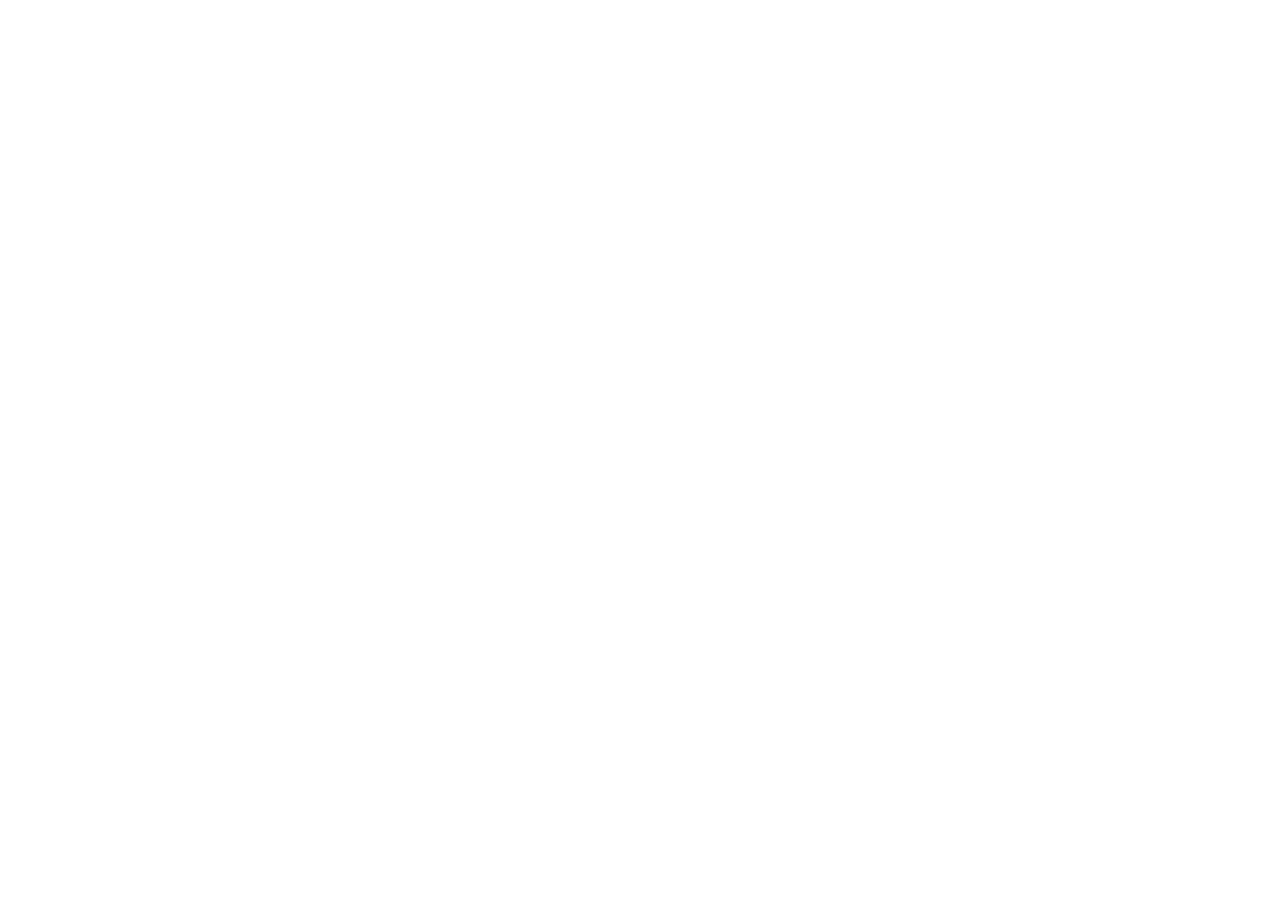
==== index.html @ 7b8e25fc "first_mac" ====
<!doctype html>
<html>
<head>
    <meta name="viewport" content="with=device-width, initial-scale=1.0">
    <title>University Website Design - Easy Tutorials</title>
    <link rel="stylesheet" href="style.css">
</head>
<body>
    <section class="header">

    </section>




</body>
</html>
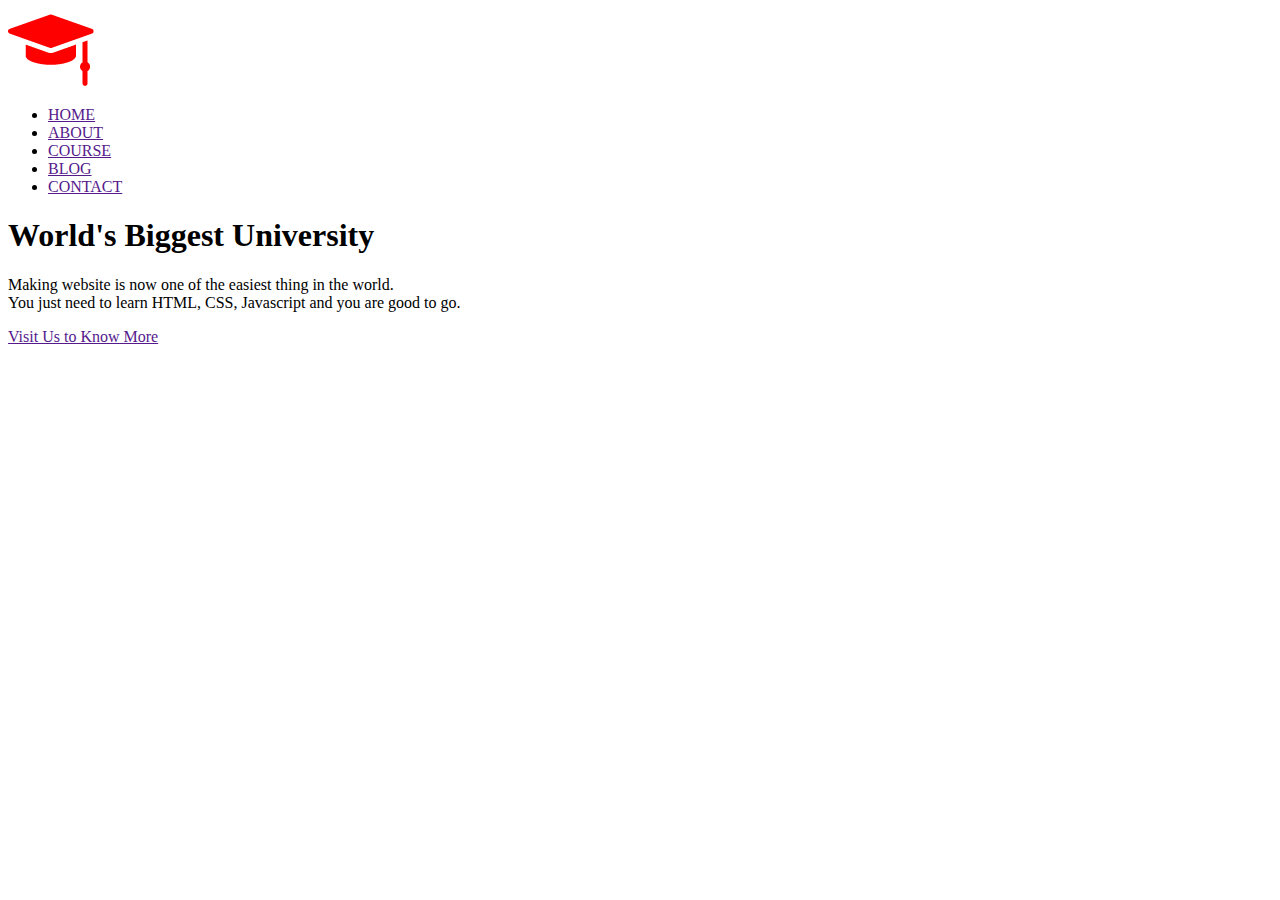
==== commit e9eda790: "first_mac_morning_gottago" ====
--- a/index.html
+++ b/index.html
@@ -1,14 +1,39 @@
 <!doctype html>
-<html>
+<html lang="en">
 <head>
-    <meta name="viewport" content="with=device-width, initial-scale=1.0">
-    <title>University Website Design - Easy Tutorials</title>
-    <link rel="stylesheet" href="style.css">
+  <meta name="viewport" content="with=device-width, initial-scale=1.0">
+  <title>University Website Design - Easy Tutorials</title>
+  <link rel="stylesheet" href="style.css">
+  <link rel="preconnect" href="https://fonts.googleapis.com">
+  <link rel="preconnect" href="https://fonts.gstatic.com" crossorigin>
+  <link href="https://fonts.googleapis.com/css2?family=Poppins:wght@100;200;300;400;600;700&display=swap" rel="stylesheet">
 </head>
 <body>
-    <section class="header">
-
-    </section>
+  <section class="header">
+    <nav>
+      <a href="index.html">
+        <img src="images/logo.png">
+      </a>
+<!--      a tag: link 만들기, 커서 올릴 때 포인터로 자동 바뀜-->
+      <div class="nav-links">
+        <ul>
+          <li><a href="">HOME</a></li>
+          <li><a href="">ABOUT</a></li>
+          <li><a href="">COURSE</a></li>
+          <li><a href="">BLOG</a></li>
+          <li><a href="">CONTACT</a></li>
+        </ul>
+      </div>
+    </nav>
+  <div class="text-box">
+    <h1>World's Biggest University</h1>
+    <p>Making website is now one of the easiest thing in the world. <br>You just need to learn HTML, CSS, Javascript and you are good to go.</p>
+<!--    br: 띄어쓰기-->
+    <p>
+      <a href="" class="hero-btn">Visit Us to Know More</a>
+    </p>
+  </div>
+  </section>
 
 
 
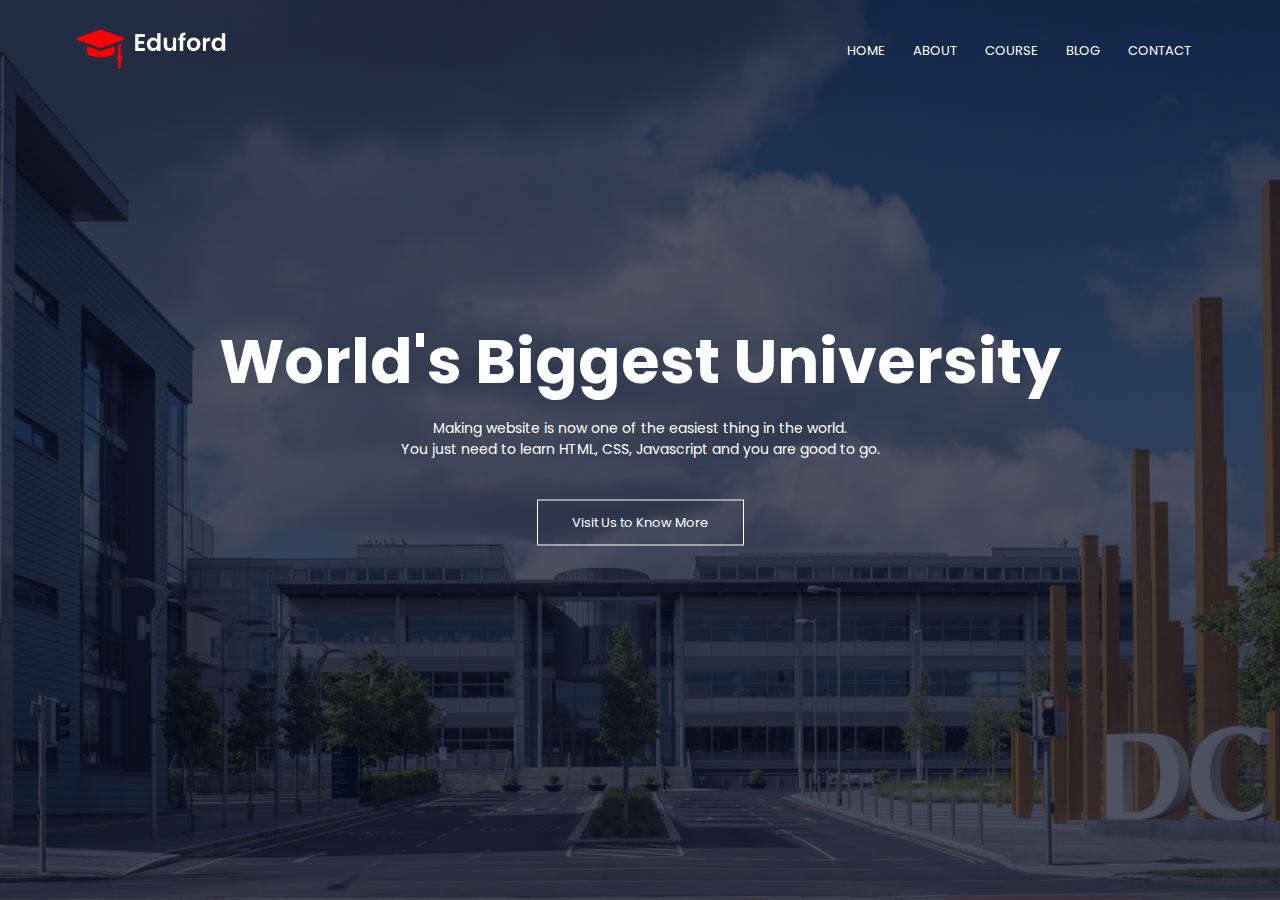
==== commit 8ab47bee: "for 4/6 study" ====
--- a/index.html
+++ b/index.html
@@ -7,6 +7,10 @@
   <link rel="preconnect" href="https://fonts.googleapis.com">
   <link rel="preconnect" href="https://fonts.gstatic.com" crossorigin>
   <link href="https://fonts.googleapis.com/css2?family=Poppins:wght@100;200;300;400;600;700&display=swap" rel="stylesheet">
+<!--  google font-->
+  <link rel="stylesheet" href="https://stackpath.bootstrapcdn.com/font-awesome/4.7.0/css/font-awesome.min.css">
+<!--  font awesome 4 cdn-->
+
 </head>
 <body>
   <section class="header">
@@ -15,15 +19,19 @@
         <img src="images/logo.png">
       </a>
 <!--      a tag: link 만들기, 커서 올릴 때 포인터로 자동 바뀜-->
-      <div class="nav-links">
-        <ul>
-          <li><a href="">HOME</a></li>
-          <li><a href="">ABOUT</a></li>
-          <li><a href="">COURSE</a></li>
-          <li><a href="">BLOG</a></li>
-          <li><a href="">CONTACT</a></li>
-        </ul>
+      <div class="nav-links" id="navLinks">
+        <i class="fa fa-times" onclick="hideMenu()"></i>
+<!--        https://fontawesome.com/v4/icon/times-->
+        <!--  font awesome 4 icons-->
+          <ul>
+            <li><a href="">HOME</a></li>
+            <li><a href="">ABOUT</a></li>
+            <li><a href="">COURSE</a></li>
+            <li><a href="">BLOG</a></li>
+            <li><a href="">CONTACT</a></li>
+          </ul>
       </div>
+      <i class="fa fa-bars" onclick="showMenu()"></i>
     </nav>
   <div class="text-box">
     <h1>World's Biggest University</h1>
@@ -35,8 +43,19 @@
   </div>
   </section>
 
+  <script>
+
+    var navLinks = document.getElementById("navLinks");
+
+    function showmenu(){
+      navLinks.style.right="0";
+    }
+    function hidemenu(){
+      navLinks.style.right="-20";
+    }
+
+  </script>
 
 
-
-</body>
-</html>
+  </body>
+  </html>
--- a/style.css
+++ b/style.css
@@ -0,0 +1,122 @@
+*{
+  margin:0;
+  padding:0;
+  font-family: 'Poppins', sans-serif;
+}
+.header{
+  min-height: 100vh;
+  /*  vh: vertical height in percentage*/
+  width: 100%;
+  background-image: linear-gradient(rgba(4,9,30,0.7),rgba(4,9,30,0.7)),url(images/banner.png);
+  background-position: center;
+  background-size: cover;
+  position: relative;
+}
+nav{
+  display: flex;
+  padding: 2% 6%;
+  justify-content: space-between;
+  align-items: center;
+}
+nav img{
+  width: 150px;
+}
+.nav-links{
+  flex: 1;
+  text-align: right;
+}
+.nav-links ul li{
+  list-style: none;
+  display: inline-block;
+  padding: 8px 12px;
+  position: relative;
+}
+.nav-links ul li a{
+  color: #fff;
+  text-decoration: none;
+  font-size: 13px;
+}
+.nav-links ul li::after{
+  content:'';
+  width: 0%;
+  height: 2px;
+  background: #f44336;
+  display: block;
+  margin: auto;
+  transition: 0.5s;
+/*  밑줄이 천천히 생기게*/
+}
+.nav-links ul li:hover::after{
+  width: 100%;
+}
+.text-box{
+  width: 90%;
+  color: #fff;
+  position: absolute;
+  top: 50%;
+  left: 50%;
+  transform: translate(-50%,-50%);
+  text-align: center;
+}
+.text-box h1{
+  font-size: 62px;
+}
+.text-box p{
+  margin:10px 0 40px;
+  /*위 양옆 아래 간격*/
+  font-size: 14px;
+  color: #fff;
+}
+.hero-btn{
+  display: inline-block;
+  text-decoration: none;
+  color: #fff;
+  border: 1px solid #fff;
+  padding: 12px 34px;
+  /*위 아래*/
+  font-size: 13px;
+  background: transparent;
+/*  transparent 투명한*/
+  position: relative;
+  cursor: pointer;
+}
+.hero-btn:hover{
+  border: 1px solid #f44336;
+  background: #f44336;
+  transition: 1s;
+}
+
+nav .fa{
+  display: none;
+}
+
+@media(max-width: 700px){
+  /* width 0-700px이 될 때 까지. 폰에서 볼 때 크기 변경*/
+  .text-box h1{
+    font-size: 20px;
+  }
+  .nav-links ul li{
+    display: block;
+  }
+  .nav-links{
+    position: absolute;
+    background: #f44336;
+    height: 100vh;
+    width: 200px;
+    top: 0;
+    right: -200px;
+    text-align: left;
+    z-index:2;
+  }
+  nav .fa{
+    display:block;
+    color: #fff;
+    margin: 10px;
+    font-size: 22px;
+    cursor:pointer;
+  }
+  .nav-links ul{
+    padding: 30px;
+
+  }
+}
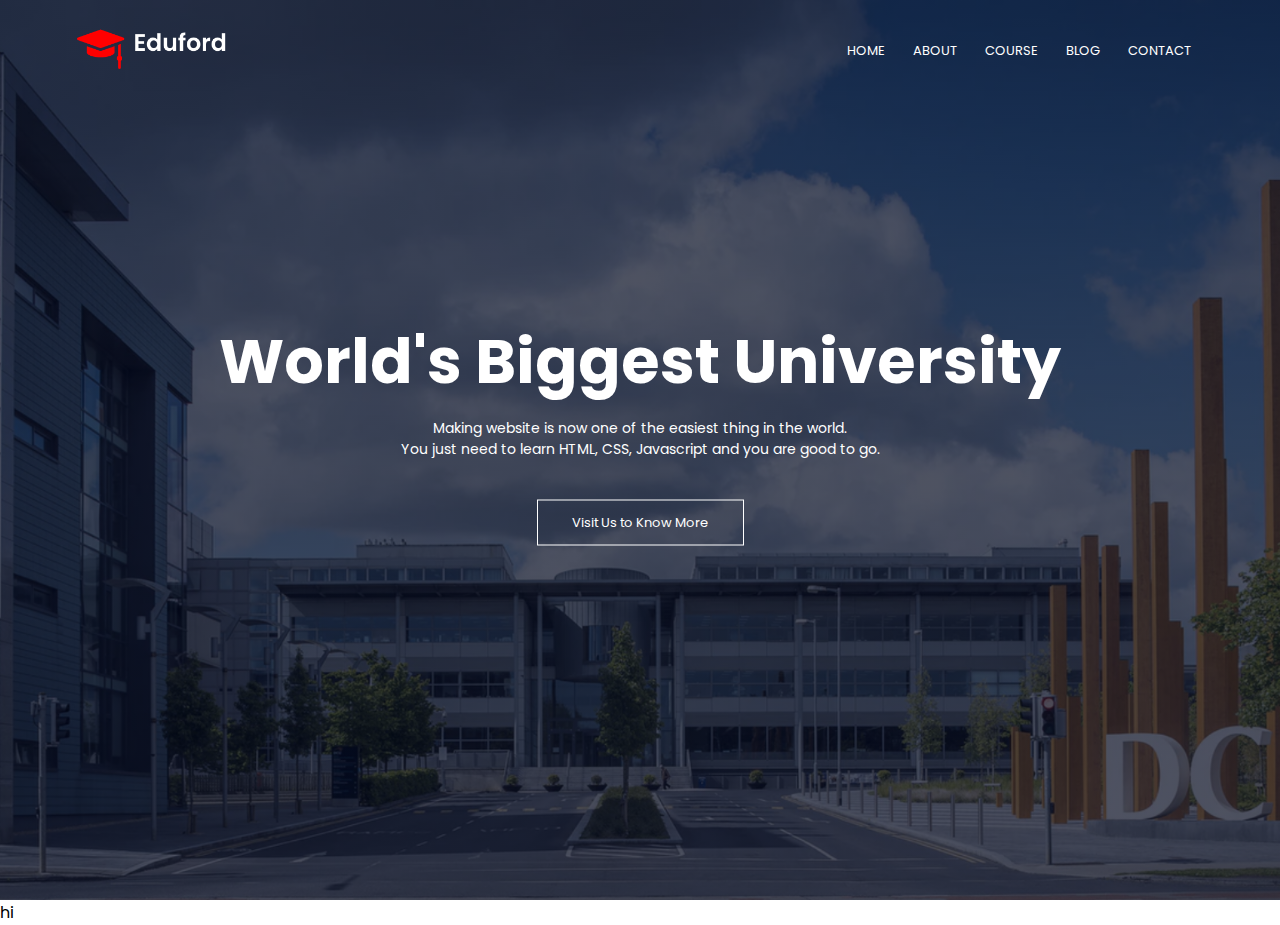
==== commit 19b6b46a: "from IPAD" ====
--- a/index.html
+++ b/index.html
@@ -59,3 +59,4 @@
 
   </body>
   </html>
+  hi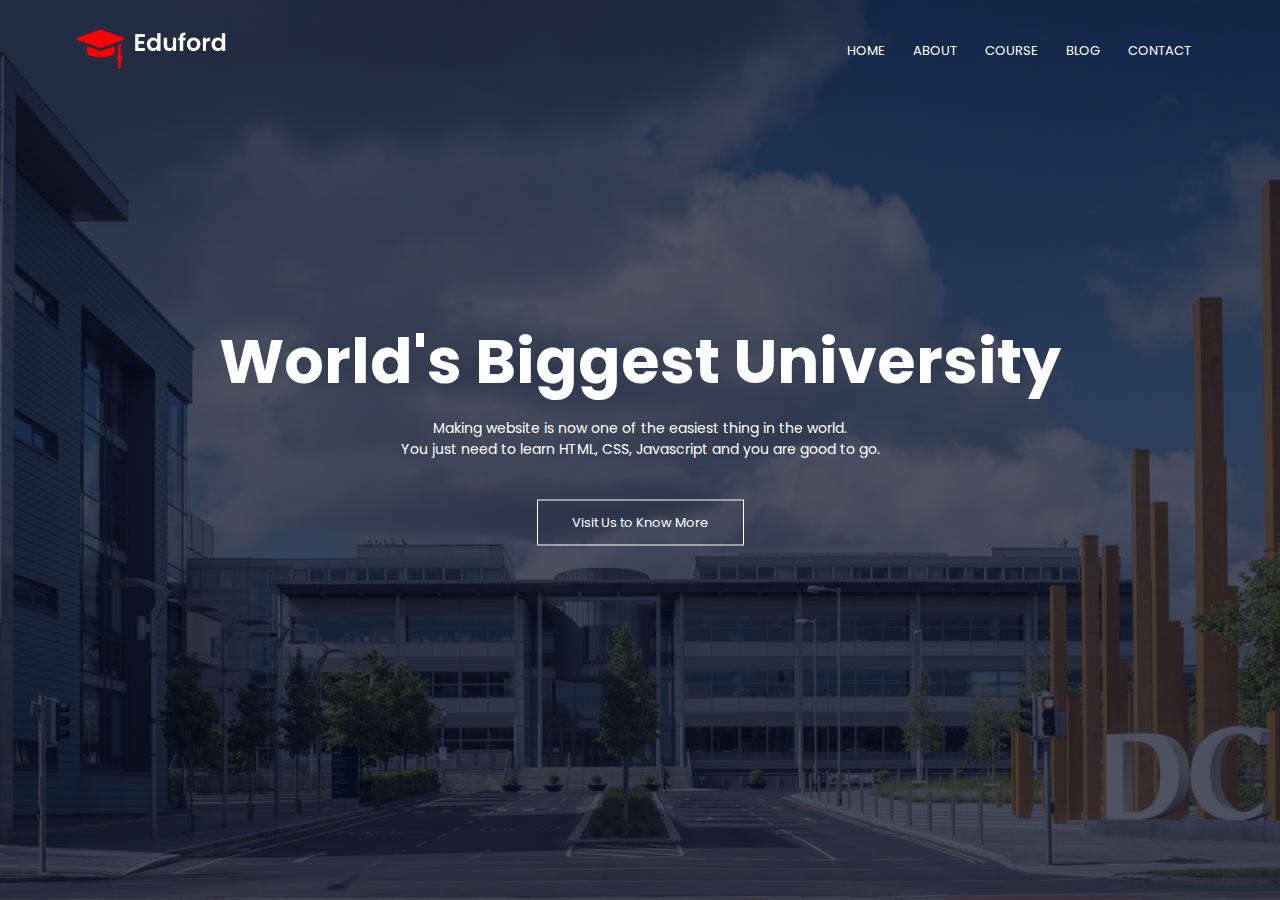
==== commit c654305f: "from IPAD OMG" ====
--- a/index.html
+++ b/index.html
@@ -59,4 +59,3 @@
 
   </body>
   </html>
-  hi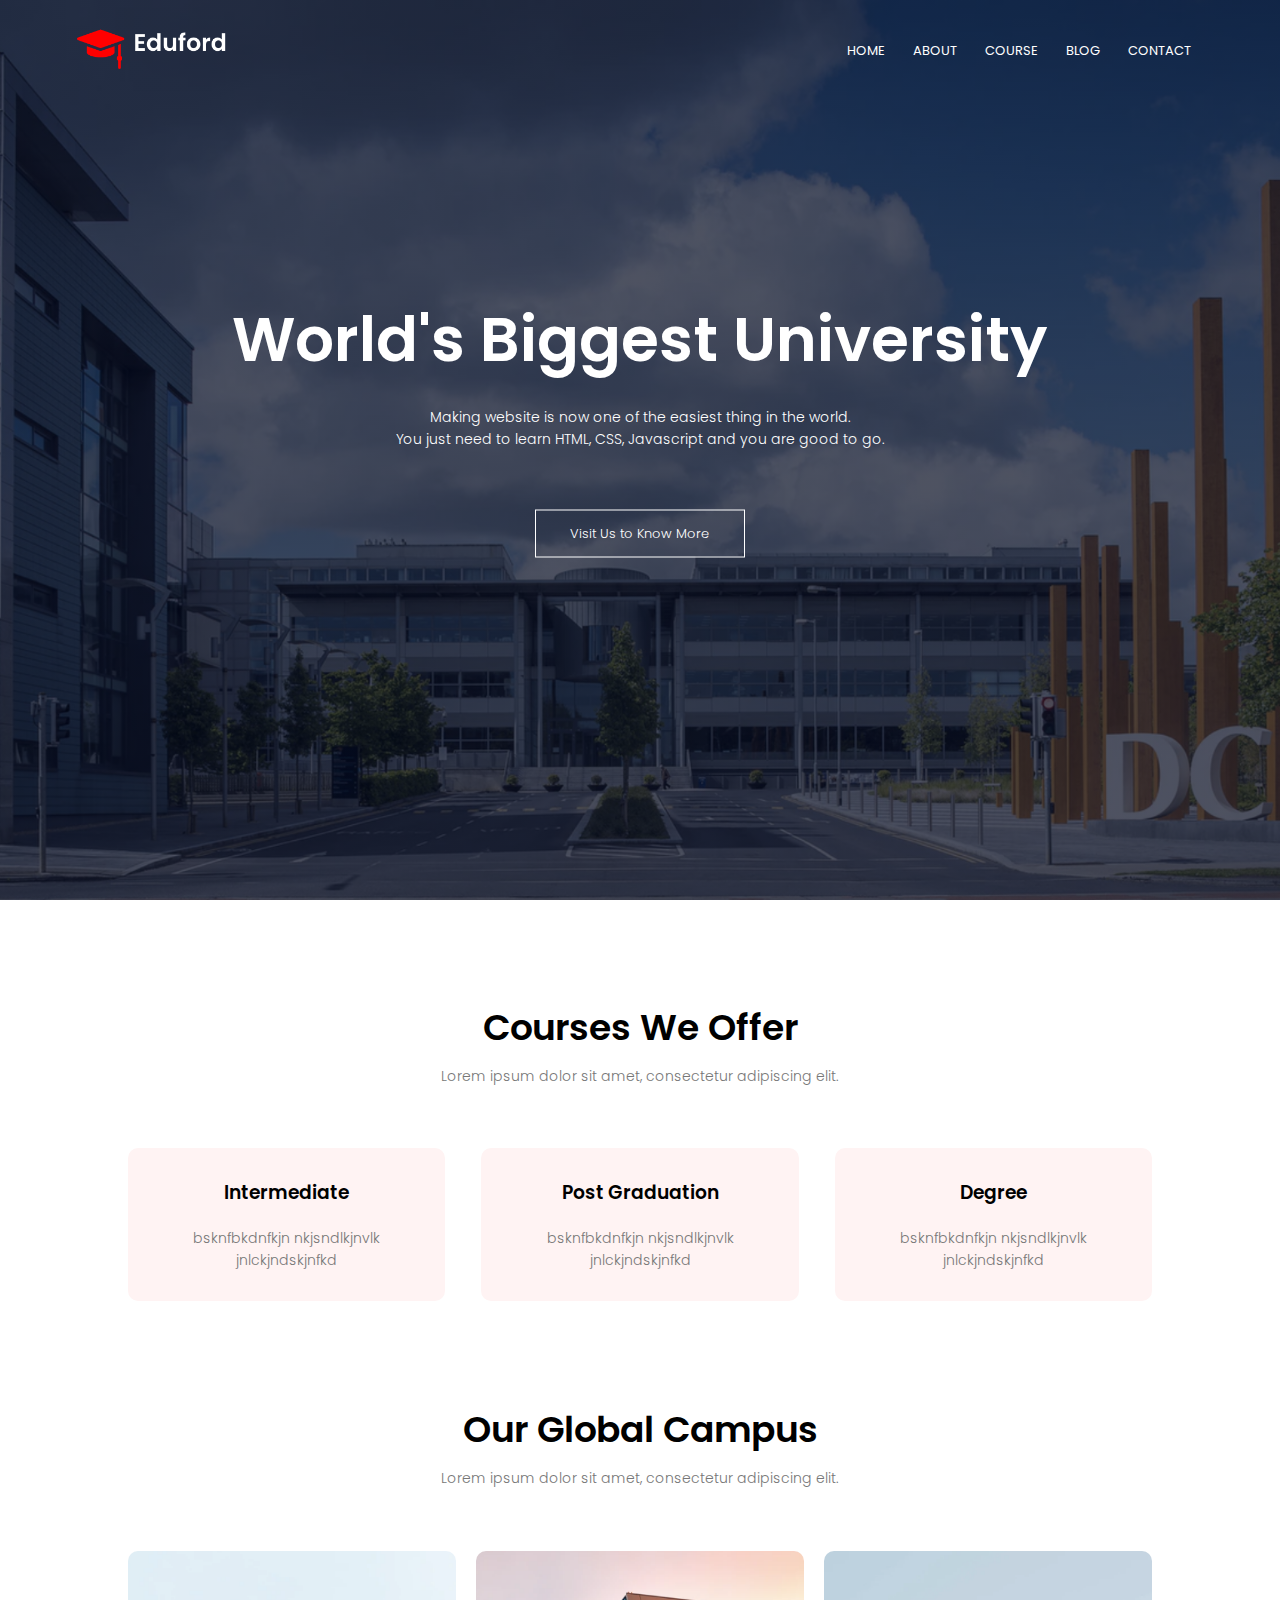
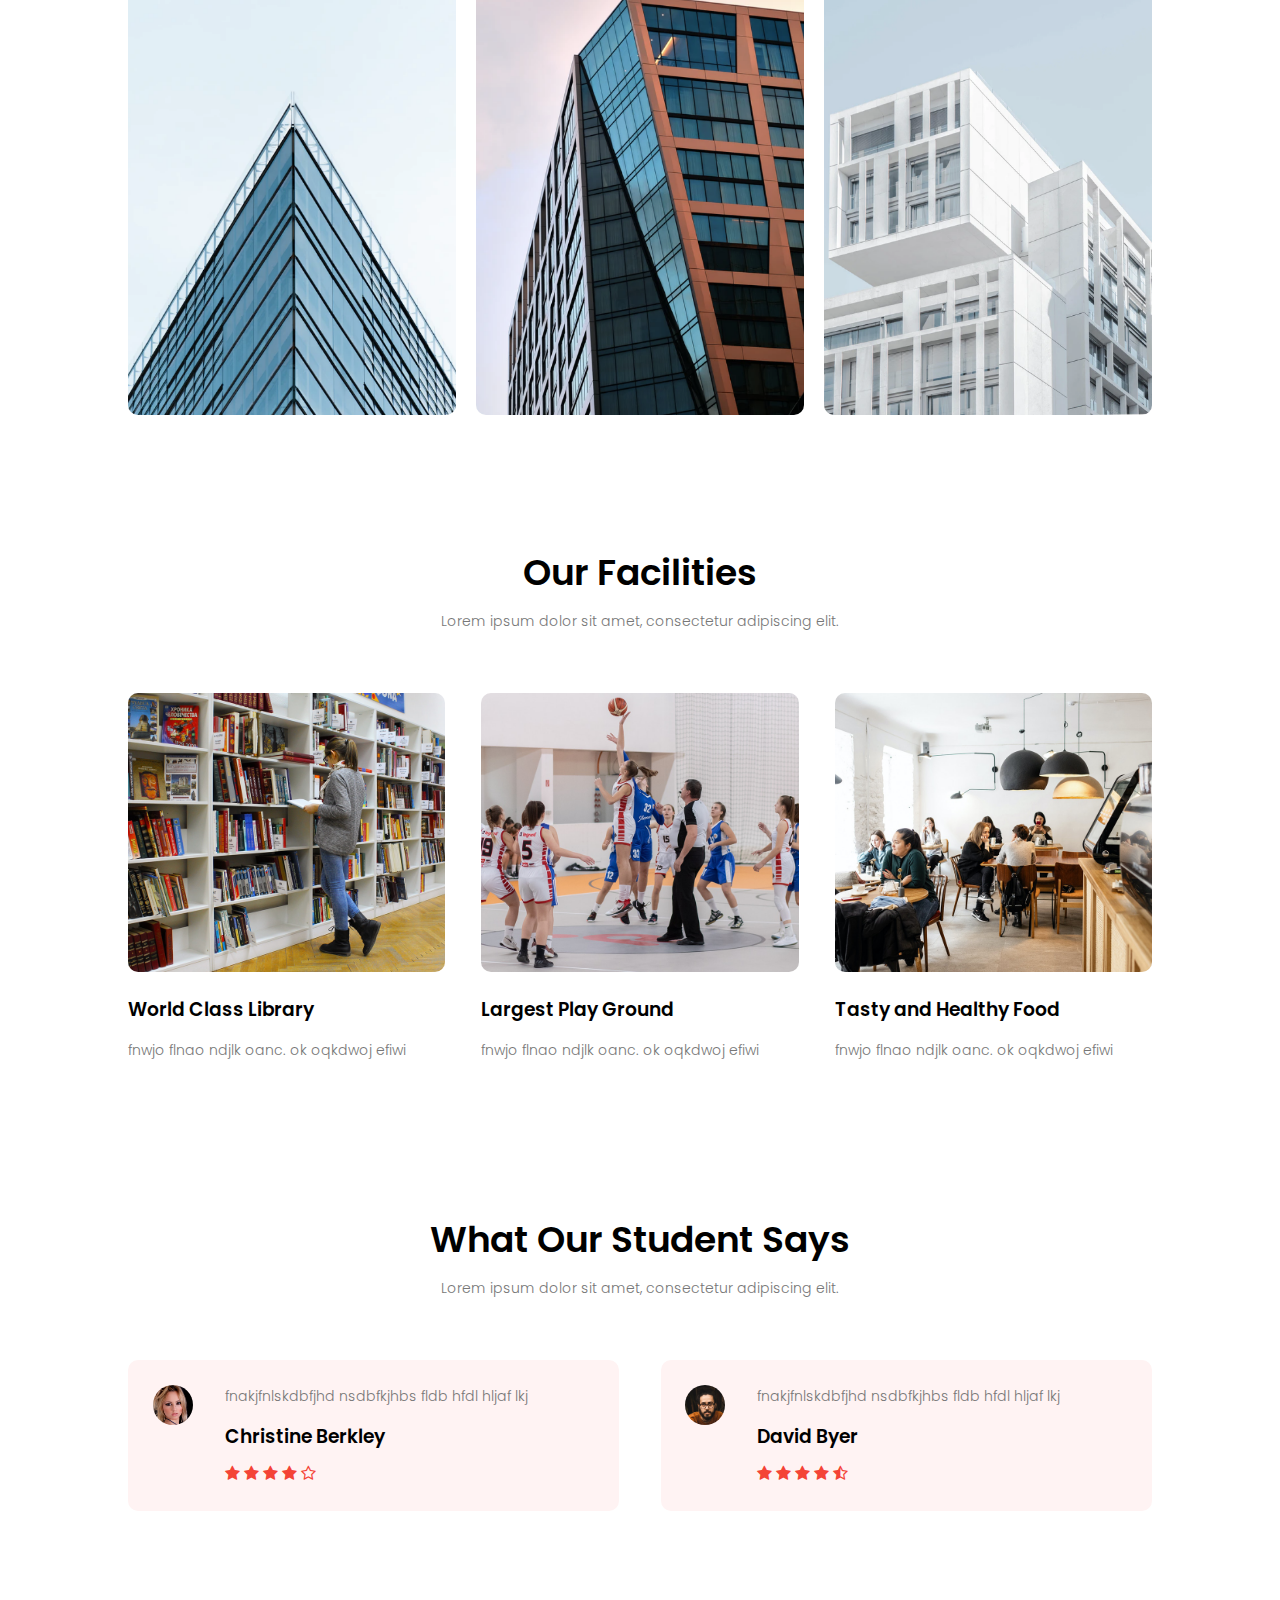
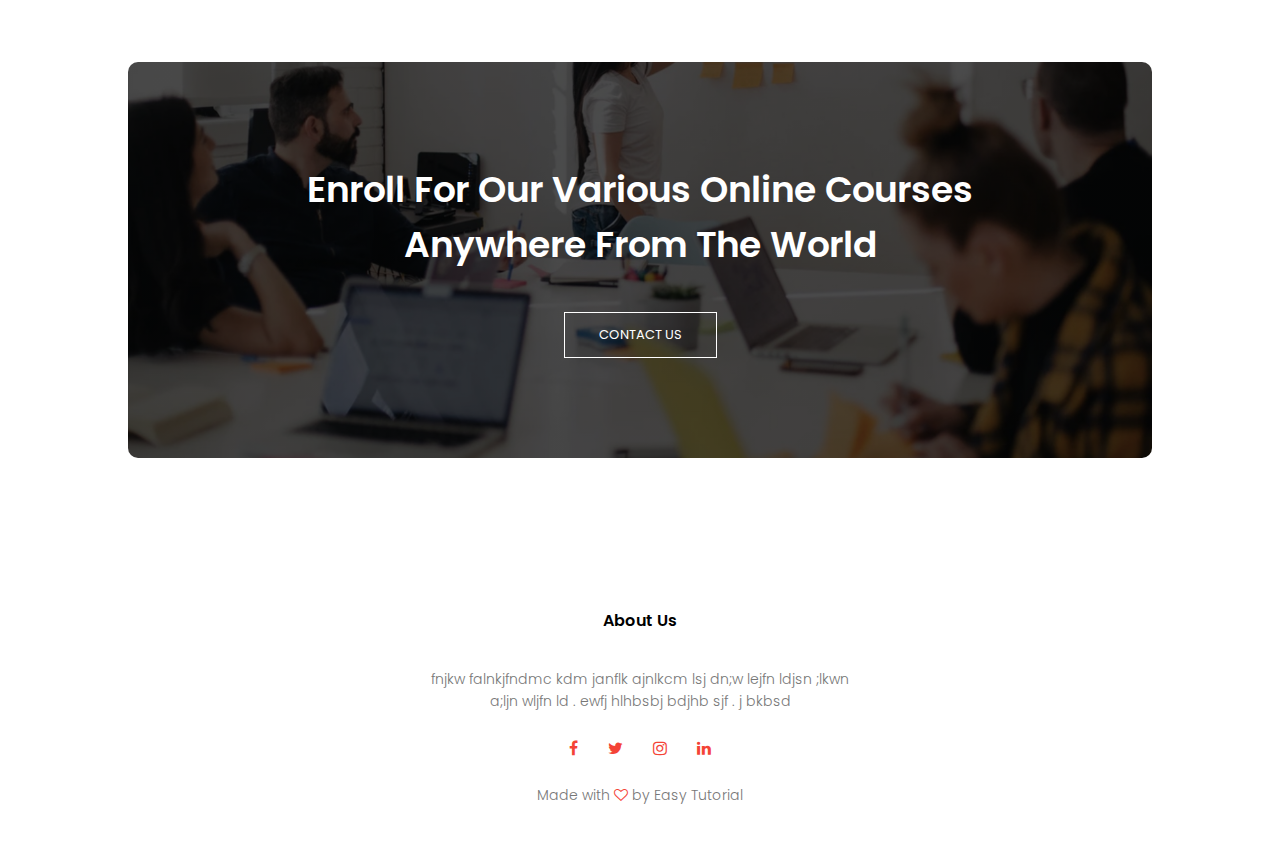
==== commit 0ea14b99: "part 1 finished" ====
--- a/index.html
+++ b/index.html
@@ -36,22 +36,156 @@
   <div class="text-box">
     <h1>World's Biggest University</h1>
     <p>Making website is now one of the easiest thing in the world. <br>You just need to learn HTML, CSS, Javascript and you are good to go.</p>
-<!--    br: 띄어쓰기-->
-    <p>
-      <a href="" class="hero-btn">Visit Us to Know More</a>
-    </p>
+<!--    br: 띄어쓰기  -->
+    <p><a href="" class="hero-btn">Visit Us to Know More</a></p>
   </div>
   </section>
 
+<!--  course  -->
+
+  <section class="course">
+    <h1>Courses We Offer</h1>
+    <p>Lorem ipsum dolor sit amet, consectetur adipiscing elit.</p>
+
+    <div class="row">
+      <div class="course-col">
+        <h3>Intermediate</h3>
+        <p>bsknfbkdnfkjn  nkjsndlkjnvlk jnlckjndskjnfkd </p>
+      </div>
+      <div class="course-col">
+        <h3>Post Graduation</h3>
+        <p>bsknfbkdnfkjn  nkjsndlkjnvlk jnlckjndskjnfkd </p>
+      </div>
+      <div class="course-col">
+        <h3>Degree</h3>
+        <p>bsknfbkdnfkjn  nkjsndlkjnvlk jnlckjndskjnfkd </p>
+      </div>
+
+    </div>
+
+  </section>
+
+<!--  campus  -->
+
+  <section class="campus">
+    <h1>Our Global Campus</h1>
+    <p>Lorem ipsum dolor sit amet, consectetur adipiscing elit.</p>
+
+    <div class="row">
+      <div class="campus-col">
+        <img src="images/london.png">
+        <div class="layer">
+          <h3>LONDON</h3>
+        </div>
+      </div>
+      <div class="campus-col">
+        <img src="images/newyork.png">
+        <div class="layer">
+          <h3>NEW YORK</h3>
+        </div>
+      </div>
+      <div class="campus-col">
+        <img src="images/washington.png">
+        <div class="layer">
+          <h3>WASHINGTON</h3>
+        </div>
+      </div>
+    </div>
+  </section>
+
+<!--  Facilities  -->
+  <section class="facilities">
+    <h1>Our Facilities</h1>
+    <p>Lorem ipsum dolor sit amet, consectetur adipiscing elit.</p>
+
+    <div class="row">
+      <div class="facilities-col">
+        <img src="images/library.png">
+        <h3>World Class Library</h3>
+        <p>fnwjo flnao ndjlk oanc. ok oqkdwoj efiwi</p>
+      </div>
+      <div class="facilities-col">
+        <img src="images/basketball.png">
+        <h3>Largest Play Ground</h3>
+        <p>fnwjo flnao ndjlk oanc. ok oqkdwoj efiwi</p>
+      </div>
+      <div class="facilities-col">
+        <img src="images/cafeteria.png">
+        <h3>Tasty and Healthy Food</h3>
+        <p>fnwjo flnao ndjlk oanc. ok oqkdwoj efiwi</p>
+      </div>
+    </div>
+
+  </section>
+
+<!--  testimonials  -->
+
+  <section class="testimonials">
+    <h1> What Our Student Says</h1>
+    <p>Lorem ipsum dolor sit amet, consectetur adipiscing elit.</p>
+
+    <div class="row">
+      <div class="testimonials-col">
+        <img src="images/user1.jpg">
+        <div>
+          <p>fnakjfnlskdbfjhd nsdbfkjhbs fldb hfdl hljaf lkj</p>
+          <h3>Christine Berkley</h3>
+          <i class="fa fa-star"></i>
+          <i class="fa fa-star"></i>
+          <i class="fa fa-star"></i>
+          <i class="fa fa-star"></i>
+          <i class="fa fa-star-o"></i>
+        </div>
+      </div>
+      <div class="testimonials-col">
+        <img src="images/user2.jpg">
+        <div>
+          <p>fnakjfnlskdbfjhd nsdbfkjhbs fldb hfdl hljaf lkj</p>
+          <h3>David Byer</h3>
+          <i class="fa fa-star"></i>
+          <i class="fa fa-star"></i>
+          <i class="fa fa-star"></i>
+          <i class="fa fa-star"></i>
+          <i class="fa fa-star-half-o"></i>
+        </div>
+      </div>
+    </div>
+  </section>
+
+<!--  Call To Action  -->
+  <section class="cta">
+    <h1>Enroll For Our Various Online Courses<br>Anywhere From The World</h1>
+    <a href="" class="hero-btn">CONTACT US</a>
+
+  </section>
+
+<!--  Footer-->
+  <section class="footer">
+    <h4>About Us</h4>
+    <p>fnjkw falnkjfndmc kdm janflk ajnlkcm lsj dn;w
+      lejfn ldjsn ;lkwn <br>a;ljn wljfn ld . ewfj hlhbsbj
+      bdjhb sjf .  j bkbsd</p>
+    <div class="icons">
+      <i class="fa fa-facebook"></i>
+      <i class="fa fa-twitter"></i>
+      <i class="fa fa-instagram"></i>
+      <i class="fa fa-linkedin"></i>
+    </div>
+    <p>Made with <i class="fa fa-heart-o"></i> by Easy Tutorial</p>
+
+  </section>
+
+
+<!--  JavaScript for Toggle Menu -->
   <script>
 
     var navLinks = document.getElementById("navLinks");
 
-    function showmenu(){
+    function showMenu(){
       navLinks.style.right="0";
     }
-    function hidemenu(){
-      navLinks.style.right="-20";
+    function hideMenu(){
+      navLinks.style.right="-200px";
     }
 
   </script>
--- a/style.css
+++ b/style.css
@@ -107,7 +107,9 @@
     right: -200px;
     text-align: left;
     z-index:2;
-  }
+    transition: 1s;
+  }
+
   nav .fa{
     display:block;
     color: #fff;
@@ -120,3 +122,221 @@
 
   }
 }
+
+/*-----course-----*/
+
+.course{
+  width: 80%;
+  margin: auto;
+  text-align: center;
+  padding-top: 100px;
+}
+h1{
+  font-size: 36px;
+  font-weight: 600;
+}
+p{
+  color: #777;
+  font-size:14px;
+  font-weight: 300;
+  line-height: 22px;
+  padding: 10px;
+}
+
+.row{
+  margin-top: 5%;
+  display: flex;
+  justify-content: space-between;
+}
+.course-col{
+  flex-basis: 31%;
+  background: #fff3f3;
+  border-radius: 10px;
+  margin-bottom: 5%;
+  padding: 20px 12px;
+  box-sizing: border-box;
+/*  테두리와 안쪽 여백도 요소의 크기로 고려 */
+}
+h3{
+  text-align: center;
+  font-weight: 600;
+  /*font-weight 글씨 두께인듯*/
+  margin: 10px 0;
+}
+.course-col:hover{
+  box-shadow: 0 0 20px 0px rgba(0,0,0,0.2);
+/*  값 4개 x축 y축 blur-radius spread-radius*/
+}
+@media(max-width:700px){
+  .row{
+    flex-direction: column;
+  /*  사이즈 줄었을 때 course 세로로 배치*/
+  }
+}
+
+
+/*-----  campus  ------*/
+.campus{
+  width: 80%;
+  margin: auto;
+  text-align: center;
+  padding-top: 50px;
+}
+.campus-col{
+  flex-basis: 32%;
+  border-radius: 10px;
+  margin-bottom: 30px;
+  position: relative;
+  overflow: hidden;
+}
+.campus-col img{
+  width: 100%;
+  display: block;
+/*  block으로 하니까 img 밑에까지 round 잘 보임*/
+}
+.layer{
+  background: transparent;
+  height: 100%;
+  width: 100%;
+  position: absolute;
+  top: 0;
+  left: 0;
+}
+.layer:hover{
+  background: rgba(226, 0, 0, 0.7);
+}
+.layer h3{
+  width: 100%;
+  font-weight: 500;
+  color: #fff;
+  font-size: 26px;
+  bottom: 0;
+  left: 50%;
+  transform: translateX(-50%);
+  position: absolute;
+  opacity: 0;
+  /*opacity 불투명도 0: 안보임, 개인적으로 opacity 1 인게 이쁨*/
+  transition: 0.5s;
+/*  transition 주니까 밑에서 올라오네 왜지?*/
+}
+.layer:hover h3{
+  bottom: 49%;
+  opacity: 1;
+  /*opacity 불투명도 1: 보임*/
+}
+
+/*----  facilities  ------*/
+.facilities{
+  width: 80%;
+  margin: auto;
+  text-align: center;
+  padding-top: 100px;
+}
+.facilities-col{
+  flex-basis: 31%;
+  border-radius: 10px;
+  margin-bottom: 5%;
+  text-align: left;
+}
+.facilities-col img{
+  width: 100%;
+  border-radius: 10px;
+}
+.facilities-col p{
+  padding: 0;
+}
+.facilities-col h3{
+  margin-top: 16px;
+  margin-bottom: 15px;
+  text-align: left;
+}
+
+/*------  testimonials  ------*/
+
+.testimonials{
+  width: 80%;
+  margin: auto;
+  padding-top: 100px;
+  text-align: center;
+
+}
+.testimonials-col{
+  flex-basis: 44%;
+  border-radius: 10px;
+  margin-bottom: 5%;
+  text-align: left;
+  background: #fff3f3;
+  padding: 25px 2%;
+  cursor: pointer;
+  display: flex;
+}
+
+.testimonials-col img{
+  height: 40px;
+  margin-left: 1%;
+  margin-right: 7%;
+  border-radius: 50%;
+/*  border 50% 하면 원이 됨*/
+}
+.testimonials-col p{
+  padding: 0;
+}
+.testimonials-col h3{
+  margin-top: 15px;
+  text-align: left;
+}
+.testimonials-col .fa{
+  color: #f44336;
+/* 별점 색 주황색*/
+}
+@media(max-width: 700px){
+  .testimonials-col img {
+    margin-left: 3%;
+    margin-right: 7%;
+  }
+}
+
+/*-----  call to action  ------*/
+.cta{
+  margin: 100px auto;
+  width: 80%;
+  background-image: linear-gradient(rgba(0,0,0,0.7),rgba(0,0,0,0.7)),url(images/banner2.jpg);
+  background-position: center;
+  background-size: cover;
+  border-radius: 10px;
+  text-align: center;
+  padding: 100px 0;
+}
+.cta h1{
+  color: #fff;
+  margin-bottom: 40px;
+  padding: 0;
+}
+@media (max-width: 700px) {
+  .cta h1{
+    font-size: 24px;
+  }
+}
+
+
+/*-----  footer   -----*/
+.footer{
+  width: 100%;
+  text-align: center;
+  padding: 30px 0;
+
+}
+.footer h4{
+  margin-bottom: 25px;
+  margin-top: 20px;
+  font-weight: 600;
+}
+.icons .fa{
+  color: #f44336;
+  margin: 0 13px;
+  cursor: pointer;
+  padding: 18px 0;
+}
+.fa-heart-o{
+  color: #f44336;
+}
